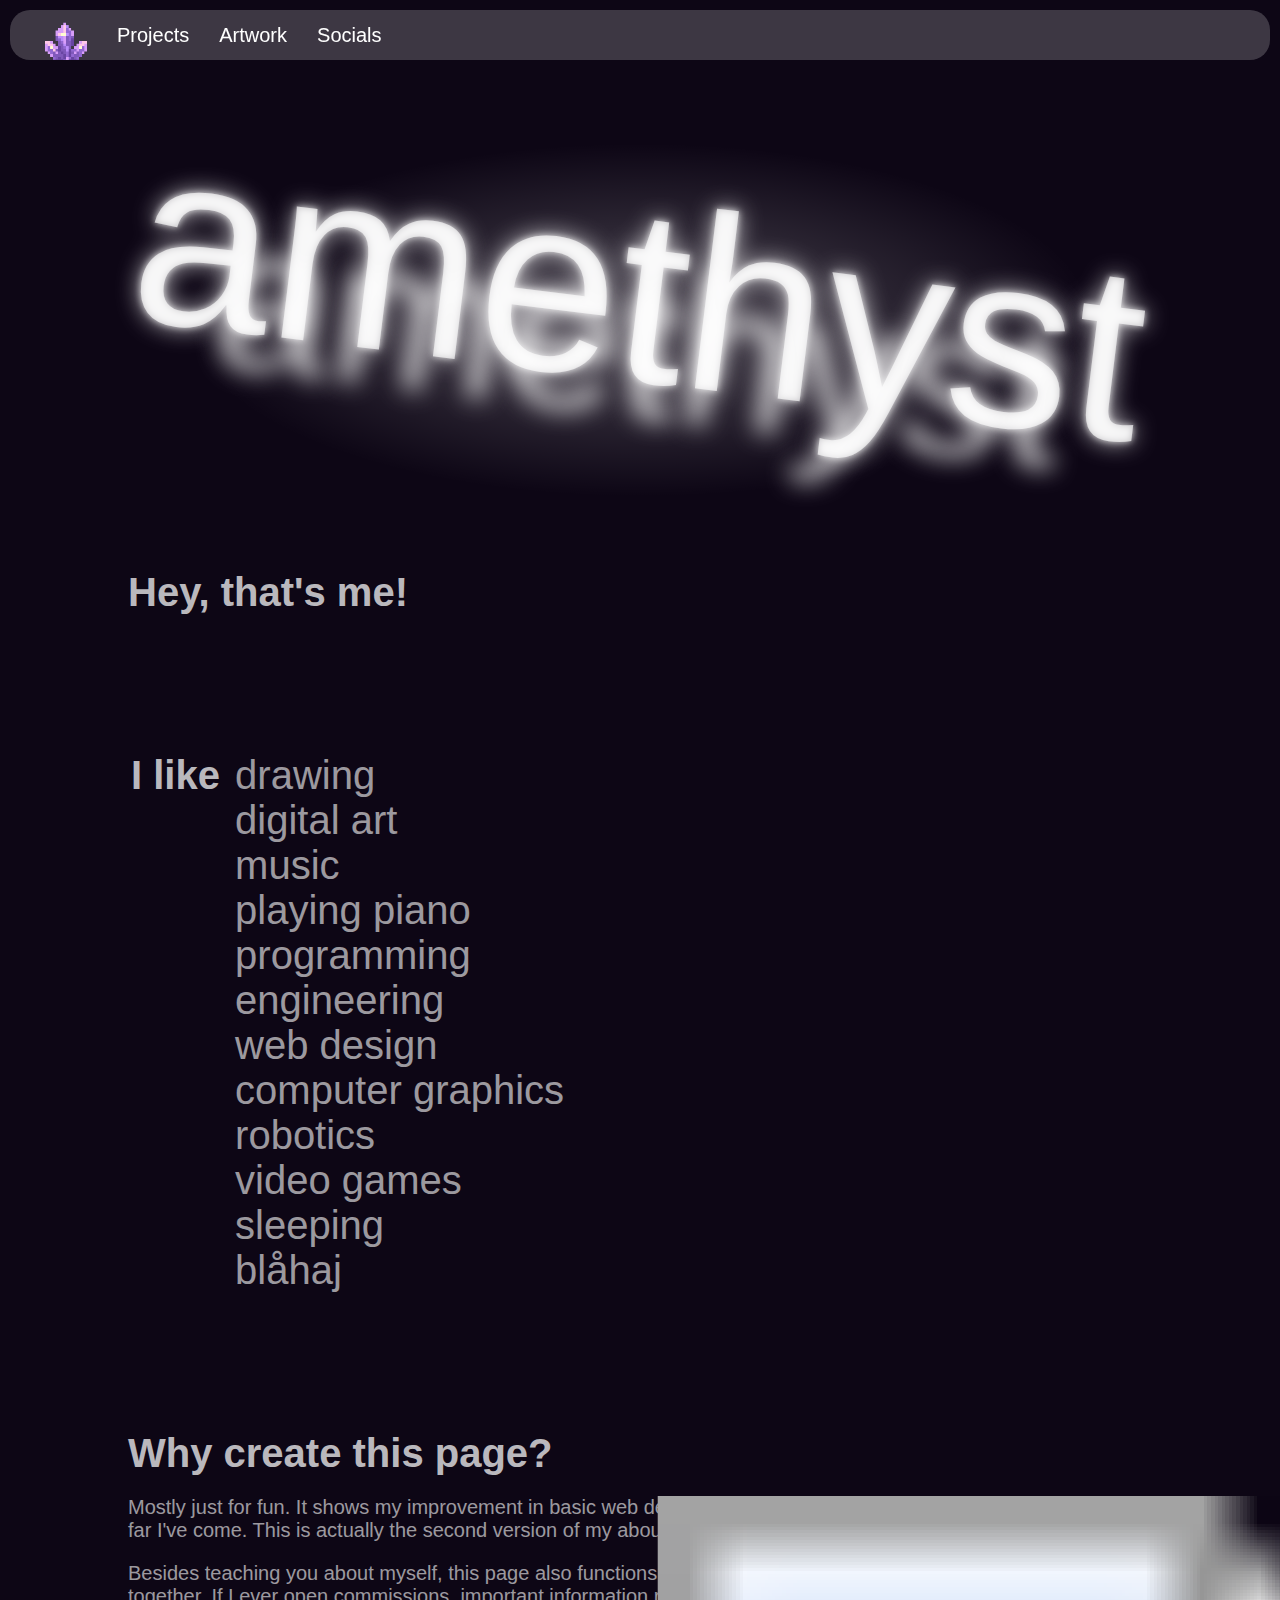
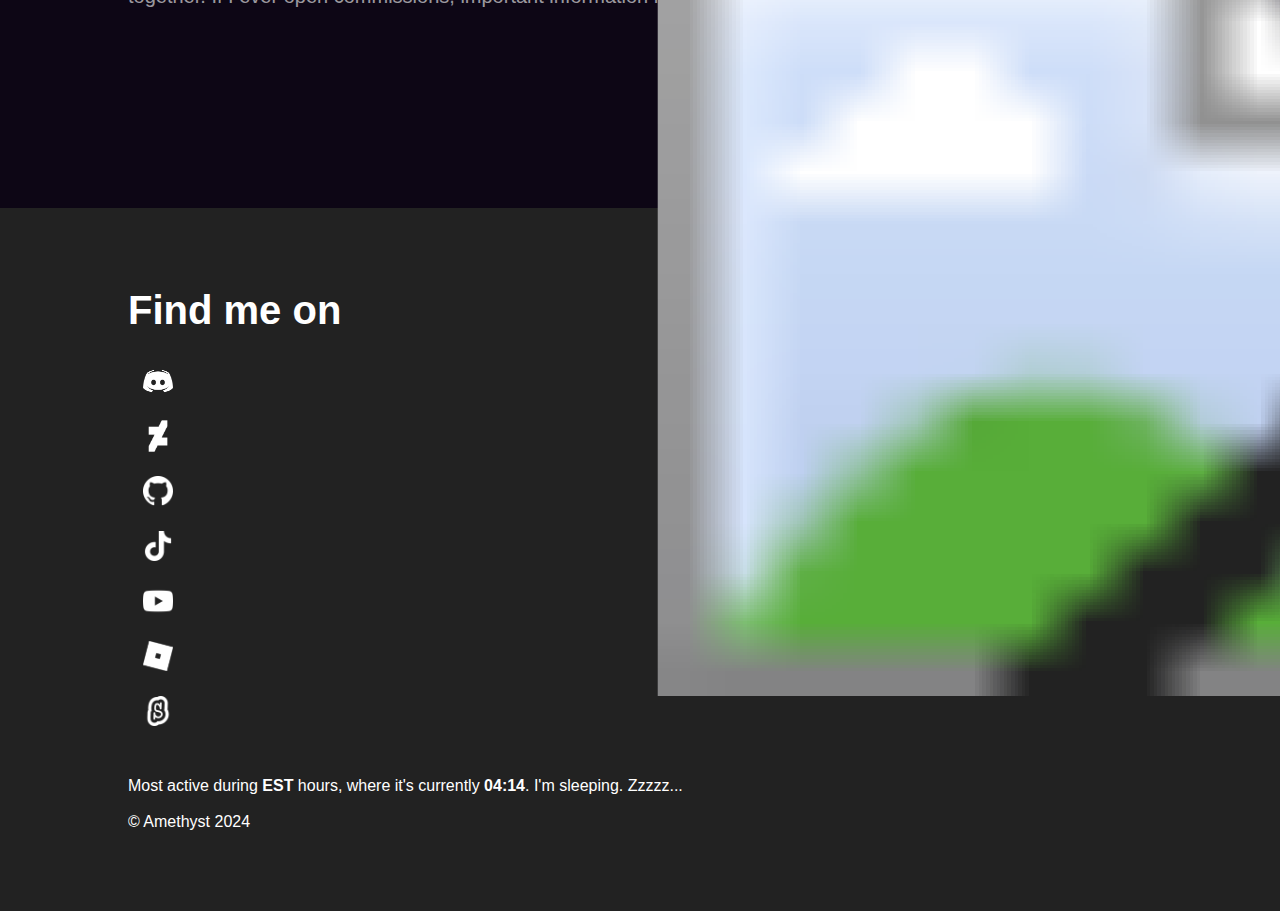
==== index.html @ 32d2dcf1 "Add files via upload" ====
<!DOCTYPE html>
<html lang="en">
<head>
    <meta charset="UTF-8">
    <meta name="viewport" content="width=device-width, initial-scale=1.0">
    <title>amethyst</title>
    <script src="script.js"></script>
    <link href="styles.css" rel="stylesheet">
    <link href="amcluster.png" rel="icon">
</head>
<body onload="reload()" onmousemove="coordinate(event)" onresize="resizeTitle()" onmouseenter="remouse()" onmouseleave="recenter()">
    <div id="navbarContainer">
        <a class="invis" href="index.html">
            <span class="navbarButton">
                <img src="amcluster.png" width="42px">
            </span>
        </a>
        <a class="invis" href="projects.html">
            <span class="navbarButton">
            Projects
            </span>
        </a>
        <a class="invis" href="art.html">
            <span class="navbarButton">
            Artwork
            </span>
        </a>
        <a class="invis" href="socials.html">
            <span class="navbarButton">
            Socials
            </span>
        </a>
    </div>
    <div class="navbarSpacer"></div>
    <div class="cover" id="cover">
        <div id="movingTitle">
            amethyst
        </div>
        <div id="movingTitle2">
            amethyst
        </div>
    </div>
    <div class="body">
        <span class="bold">Hey, that's me!</span>
        <br><br><br><br>
        <table>
            <tr>
                <td class="bold">
                    I like&nbsp;
                </td>
                <td class="thin">
                    drawing<br>digital art<br>music<br>playing piano<br>programming<br>engineering<br>web design<br>computer graphics<br>robotics<br>video games<br>sleeping<br>blåhaj
                </td>
            </tr>
        </table>
        <br><br><br>
        <span class="bold">Why create this page?</span>
        <br>
        <div class="paragraph">
            <p>Mostly just for fun. It shows my improvement in basic web design, as I often recreate my past projects to see how far I've come. This is actually the second version of my about-me page.</p>
            <p>Besides teaching you about myself, this page also functions as a portfolio, and it links all my public social accounts together. If I ever open commissions, important information regarding that will also be here.</p>
        </div>
        <br><br><br><br>
    </div>

    <div id="footer">
        <img id="hyena" src="asleep.PNG" onmouseenter="hyenaDo('awake');" onmouseleave="hyenaDo('asleep');">
        <div id="footerTitle">Find me on</div>
        <br>
        <a href="https://discordapp.com/users/802178124342493224">
            <div class="footerButton"><img src="socialIcons/discordicon.png" width="30px"></div>
        </a>
        <a href="https://www.deviantart.com/am3thystx">
            <div class="footerButton"><img src="socialIcons/deviantarticon.png" width="40px"></div>
        </a>
        <a href="https://github.com/ax-x3">
            <div class="footerButton"><img src="socialIcons/githubicon.png" width="30px"></div>
        </a>
        <a href="https://www.tiktok.com/@calldibs">
            <div class="footerButton"><img src="socialIcons/tiktokicon.png" width="30px"></div>
        </a>
        <a href="https://www.youtube.com/channel/UCxEQice5ytC8LMnzbRSFuXQ">
            <div class="footerButton"><img src="socialIcons/youtubeicon.png" width="30px"></div>
        </a>
        <a href="https://www.roblox.com/users/136983129/profile">
            <div class="footerButton"><img src="socialIcons/robloxicon.png" width="30px"></div>
        </a>
        <a href="https://scratch.mit.edu/users/aivi_/">
            <div class="footerButton"><img src="socialIcons/scratchicon.png" width="30px"></div>
        </a>
        <br><br>
        Most active during <b>EST</b> hours, where it's currently
        <span id="timezone"></span>
        <br><br>
        &copy; Amethyst 2024
    </div>

</body>
</html>
---- styles.css ----
body {
    margin: 0;
    color: #fff;
    background: #0d0615;
    font-family: "Helvetica Neue", sans-serif;
}

#navbarContainer {
    z-index: 1000;
    position: fixed;
    display: flex;
    background: #fff3;
    box-sizing: border-box;
    height: 50px;
    width: calc(100% - 20px);
    margin: 10px;
    padding: 0 20px;
    border-radius: 20px;
    backdrop-filter: blur(8px);
    -webkit-backdrop-filter: blur(8px);
    flex-wrap: nowrap;
}

.invis {
    font-size: 0;
}

.navbarButton {
    overflow: hidden;
    display: inline-block;
    height: 100%;
    box-sizing: border-box;
    color: #fff;
    font: inherit;
    font-size: 20px;
    font-weight: 200;
    text-align: center;
    background: none;
    margin: 0;
    padding: 10px 15px;
    line-height: 30px;
    vertical-align: bottom;
    transition: ease-in-out 50ms;
}

.navbarButton:hover {
    background: #fff3;
    padding: 8px 15px 12px;
}

.navbarButton:active {
    background: #0005;
    padding: 12px 15px 8px;
}

.navbarSpacer {
    height: 70px;
}

#cover {
    display: flex;
    height: 500px;
    background: radial-gradient(#fff4, #0000, #0000);
}

#movingTitle, #movingTitle2 {
    text-shadow: 0 0 25px #fffc;
    color: #0000;
    line-height: 0;
    font-weight: 200;
    rotate: 7deg;
    width: 0;
    height: 0;
    display:flex;
    justify-content: center;
    transition: ease-out 50ms;
    position: relative;
    left: 50%;
    top: 55%;
}

#movingTitle {
    text-shadow: 0 0 25px #fffc, 0 0 7px #fffc;
    color: #fffa;
    left: 50%;
    top: 45%;
}

.body {
    margin: 0 10%;
    color: #fff9;
    font-size: 40px;
    font-weight: 300;
}

.title {
    font-size: 60px;
    font-weight: 800;
    color: #fffd;
}

a:not(.inlineLink) {
    text-decoration: none;
}

.blockLink {
    box-sizing: border-box;
    width: 100%;
    padding: 30px;
    border-radius: 50px;
    background: #fff1;
    transition: ease-in-out 50ms;
}

.blockLink:hover {
    background: #fff2;

}

a {
    color: #9778ba;
}

a:hover {
    color: #caaaf0;
}

.bold {
    font-weight: 800;
    color: #fffb;
}

.thin {
    font-weight: 100;
}

td {
    vertical-align: text-top;
}

.followLink {
    border-radius: 7.5px;
}

.toGithub {
    border-radius: 15px;
}

.followLink, .toGithub {
    transition: ease-in-out 50ms;
    opacity: 0.75;
}

.followLink:hover, .toGithub:hover {
    background: #fff5;
    opacity: 1;
}

embed {
    width: 100%;
    aspect-ratio: 9/5;
    box-shadow: 0 0 60px #fff7;
}

iframe {
    width: 100%;
    aspect-ratio: 9/5;
}

.paragraph {
    font-size: 20px;
}

#hyena {
    width: 1%;
    position: absolute;
    right: 40px;
    scale: 50;
    margin: 0 20%;
}

#footer {
    box-sizing: border-box;
    width: 100%;
    padding: 80px 10%;
    background: #222;
}

#footerTitle {
    font-size: 40px;
    font-weight: 800;
}

.footerButton {
    font-size: 20px;
    margin: 5px;
    display: flex;
    align-items: center;
    justify-content: center;
    width: 50px;
    height: 50px;
    transition: ease-in-out 50ms;
    border-radius: 10px;
}

.footerButton:hover {
    background: #fff3;
}

.footerButton:active {
    background: #0005;
}
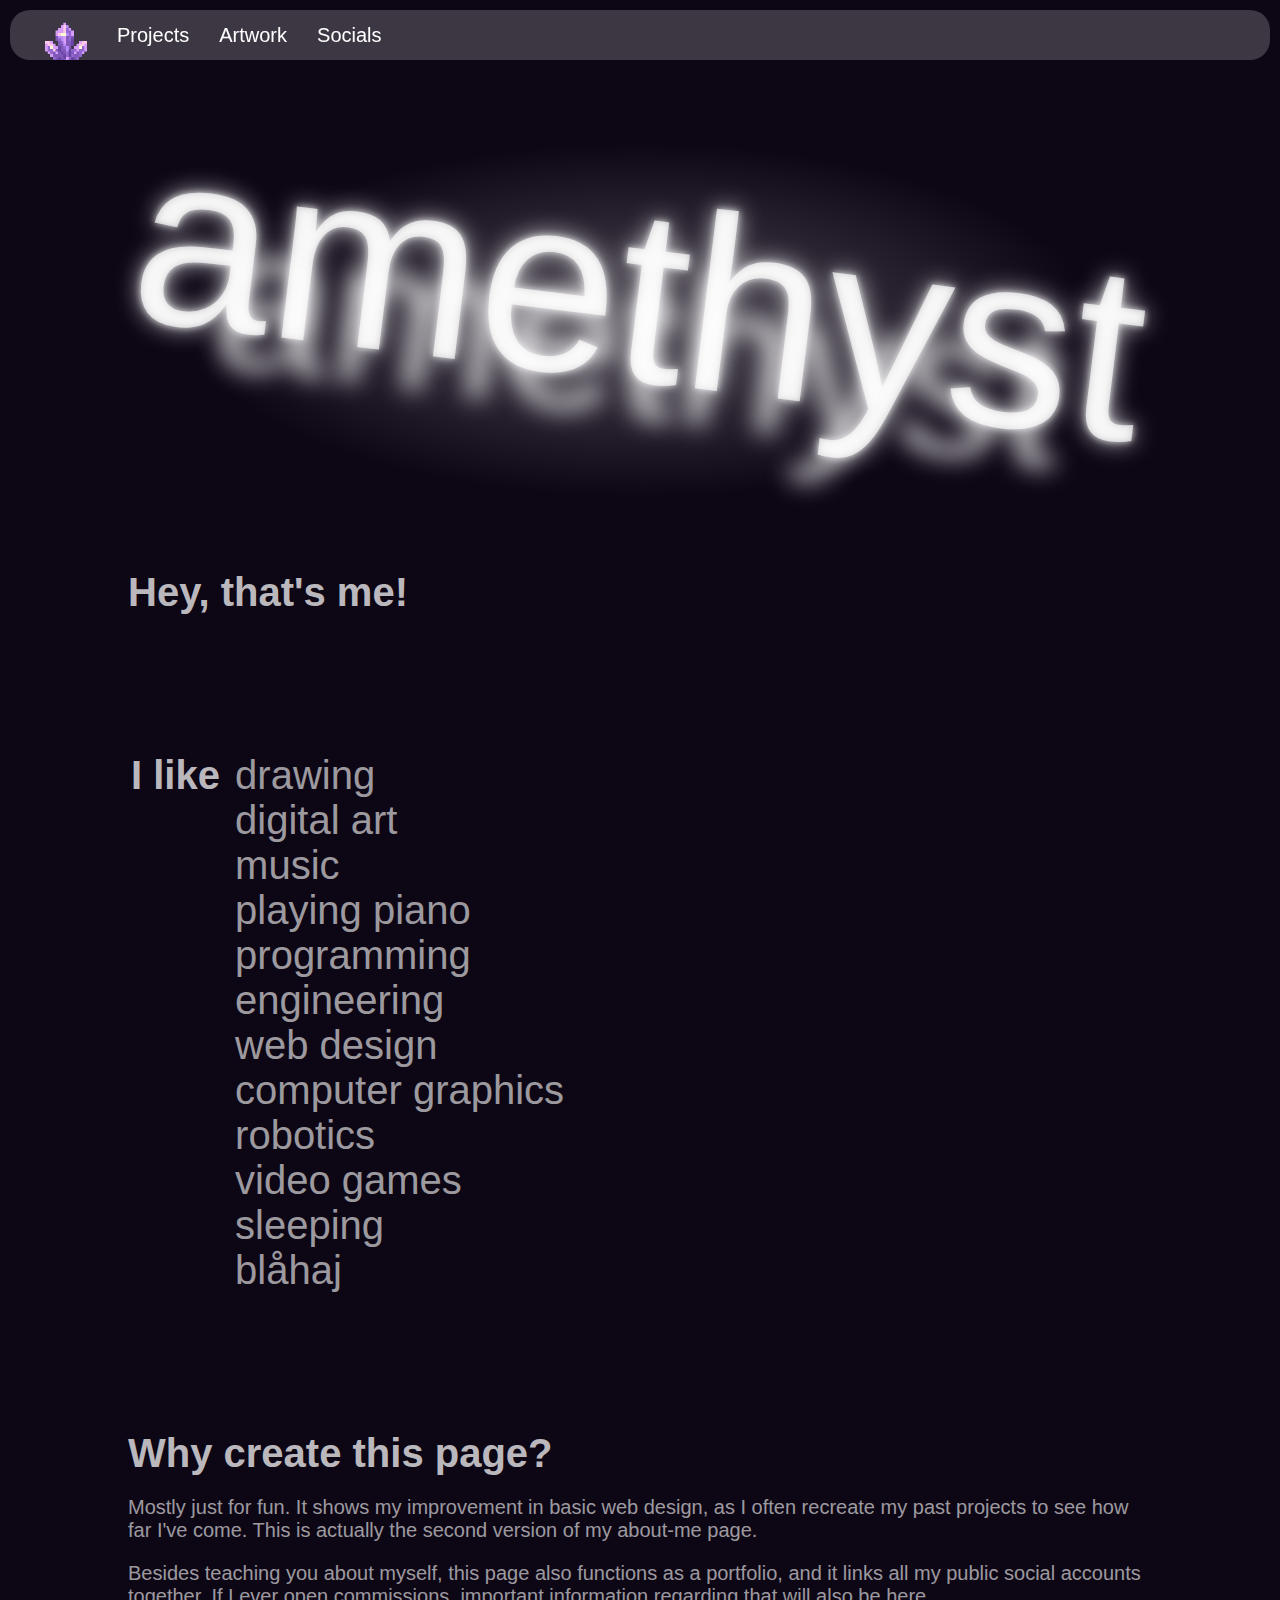
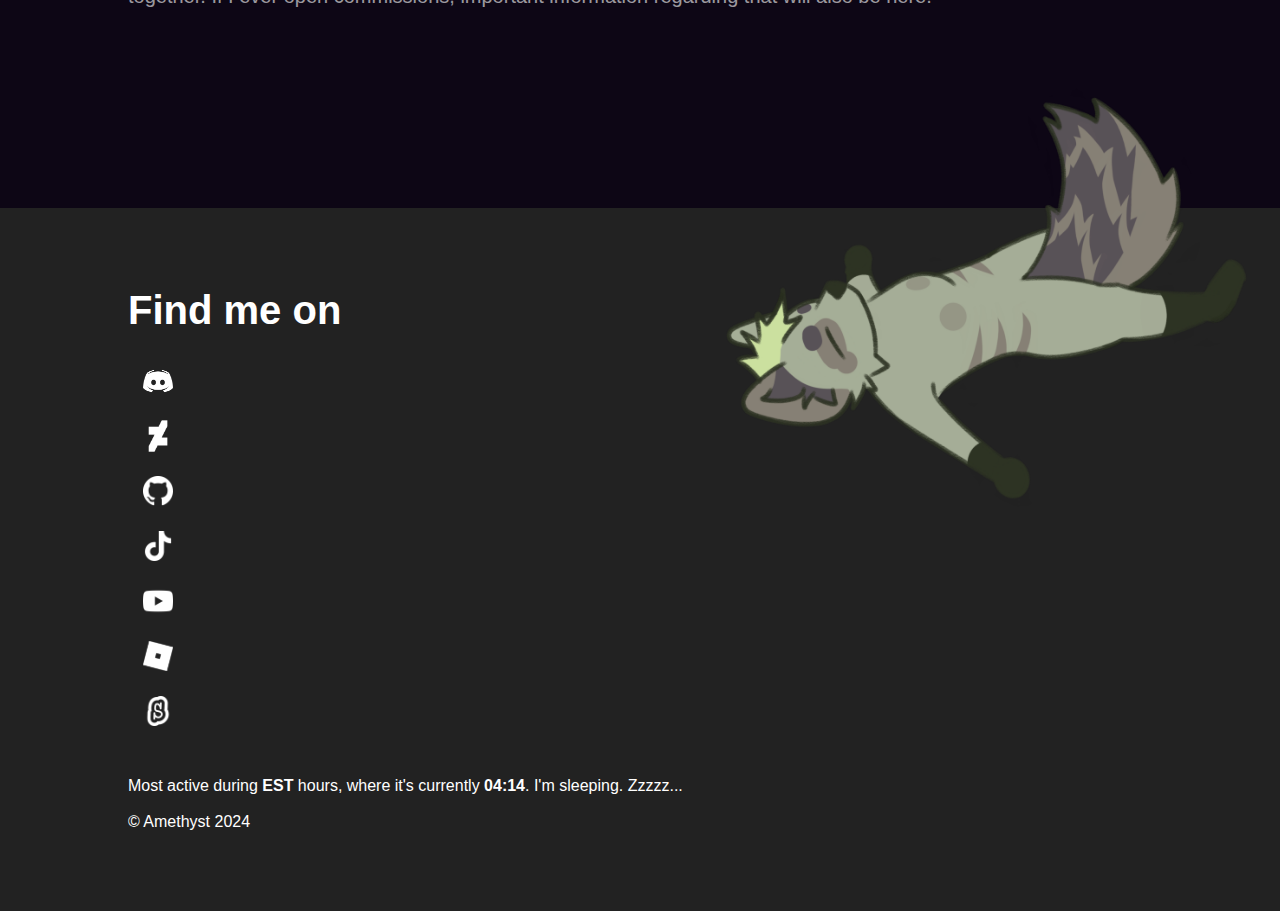
==== commit cd3bd4cc: "Update index.html" ====
--- a/index.html
+++ b/index.html
@@ -64,7 +64,7 @@
     </div>
 
     <div id="footer">
-        <img id="hyena" src="asleep.PNG" onmouseenter="hyenaDo('awake');" onmouseleave="hyenaDo('asleep');">
+        <img id="hyena" src="asleep.png" onmouseenter="hyenaDo('awake');" onmouseleave="hyenaDo('asleep');">
         <div id="footerTitle">Find me on</div>
         <br>
         <a href="https://discordapp.com/users/802178124342493224">
@@ -96,4 +96,4 @@
     </div>
 
 </body>
-</html>+</html>
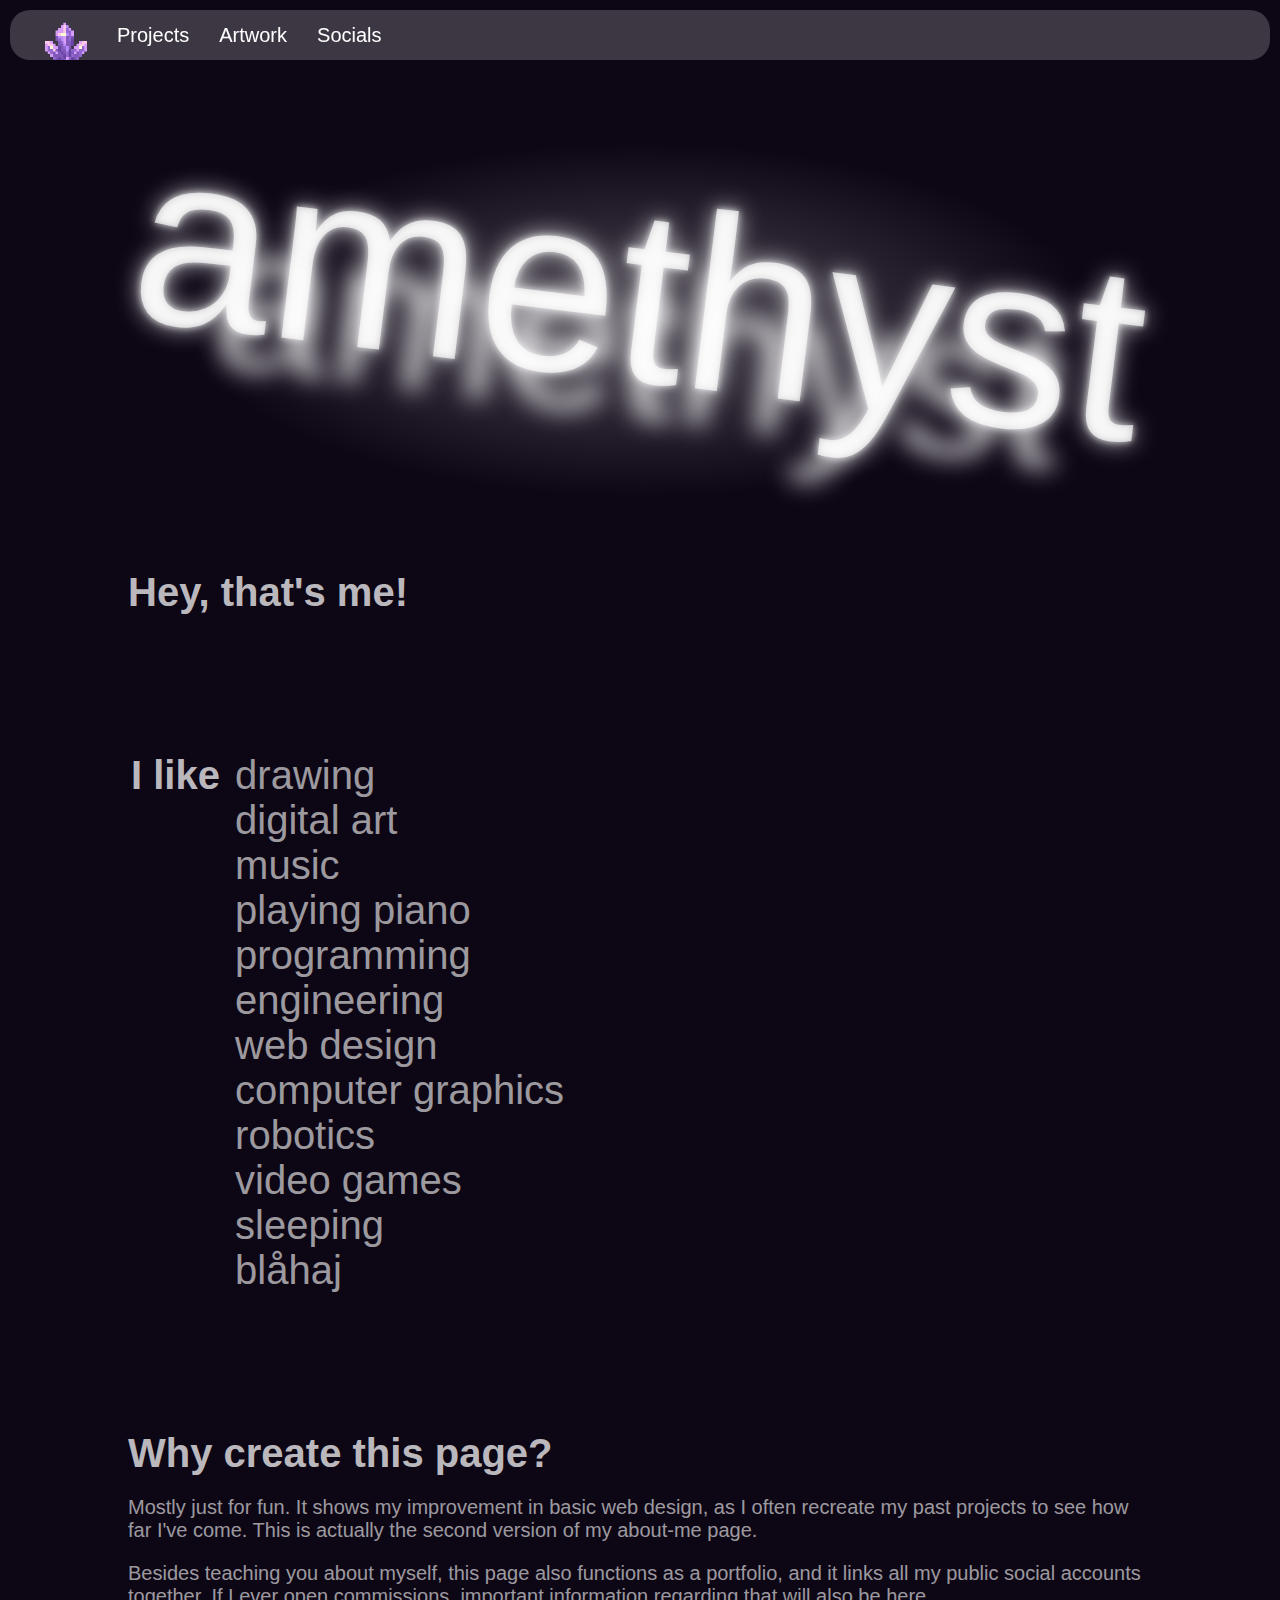
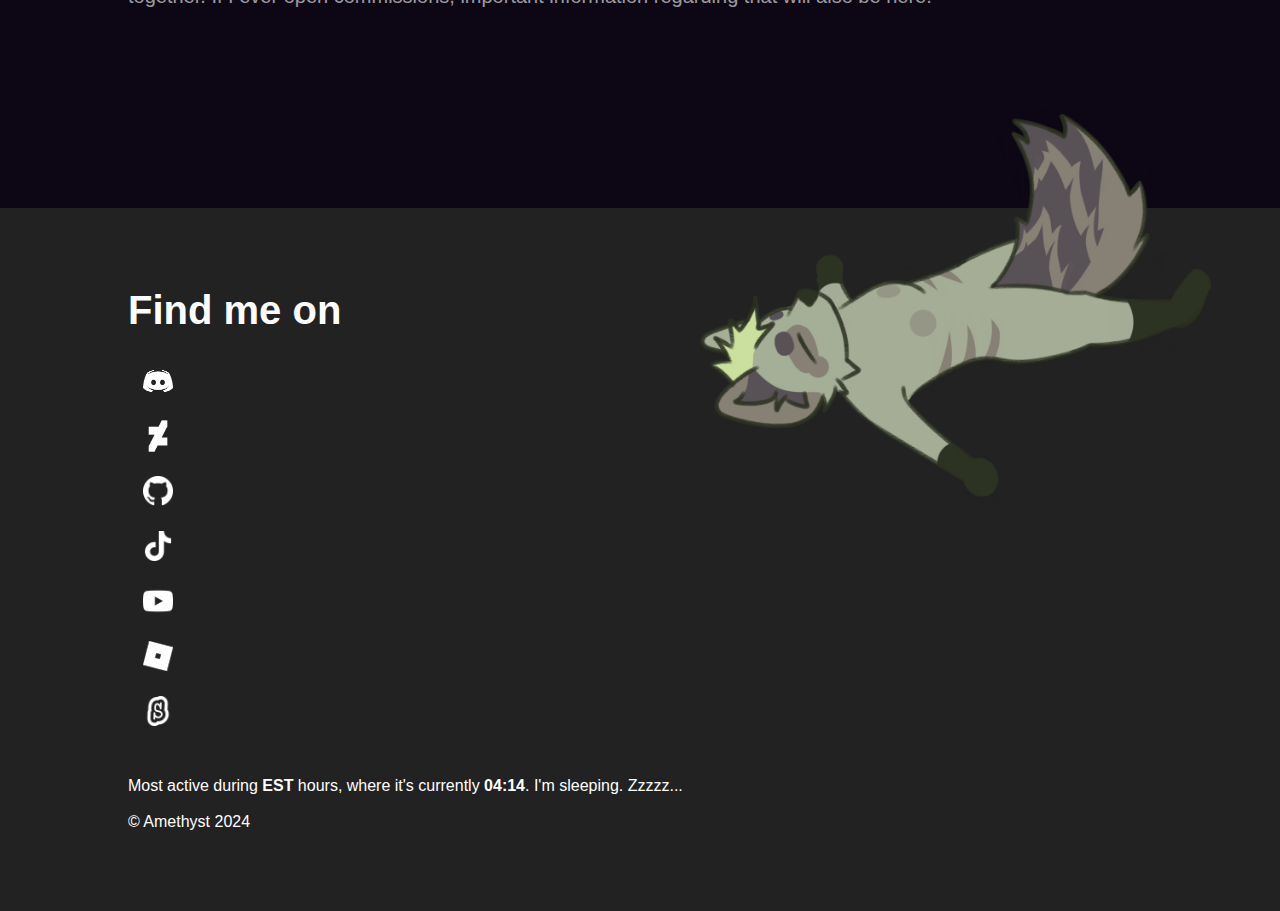
==== commit e654ec0e: "Update index.html" ====
--- a/index.html
+++ b/index.html
@@ -2,7 +2,7 @@
 <html lang="en">
 <head>
     <meta charset="UTF-8">
-    <meta name="viewport" content="width=device-width, initial-scale=1.0">
+    <meta name="viewport" content="width=1000, initial-scale=1.0">
     <title>amethyst</title>
     <script src="script.js"></script>
     <link href="styles.css" rel="stylesheet">
--- a/styles.css
+++ b/styles.css
@@ -114,7 +114,6 @@
 
 .blockLink:hover {
     background: #fff2;
-
 }
 
 a {
@@ -172,10 +171,10 @@
 }
 
 #hyena {
-    width: 1%;
+    width: 5%;
     position: absolute;
     right: 40px;
-    scale: 50;
+    scale: 10;
     margin: 0 20%;
 }
 
@@ -209,4 +208,4 @@
 
 .footerButton:active {
     background: #0005;
-}+}
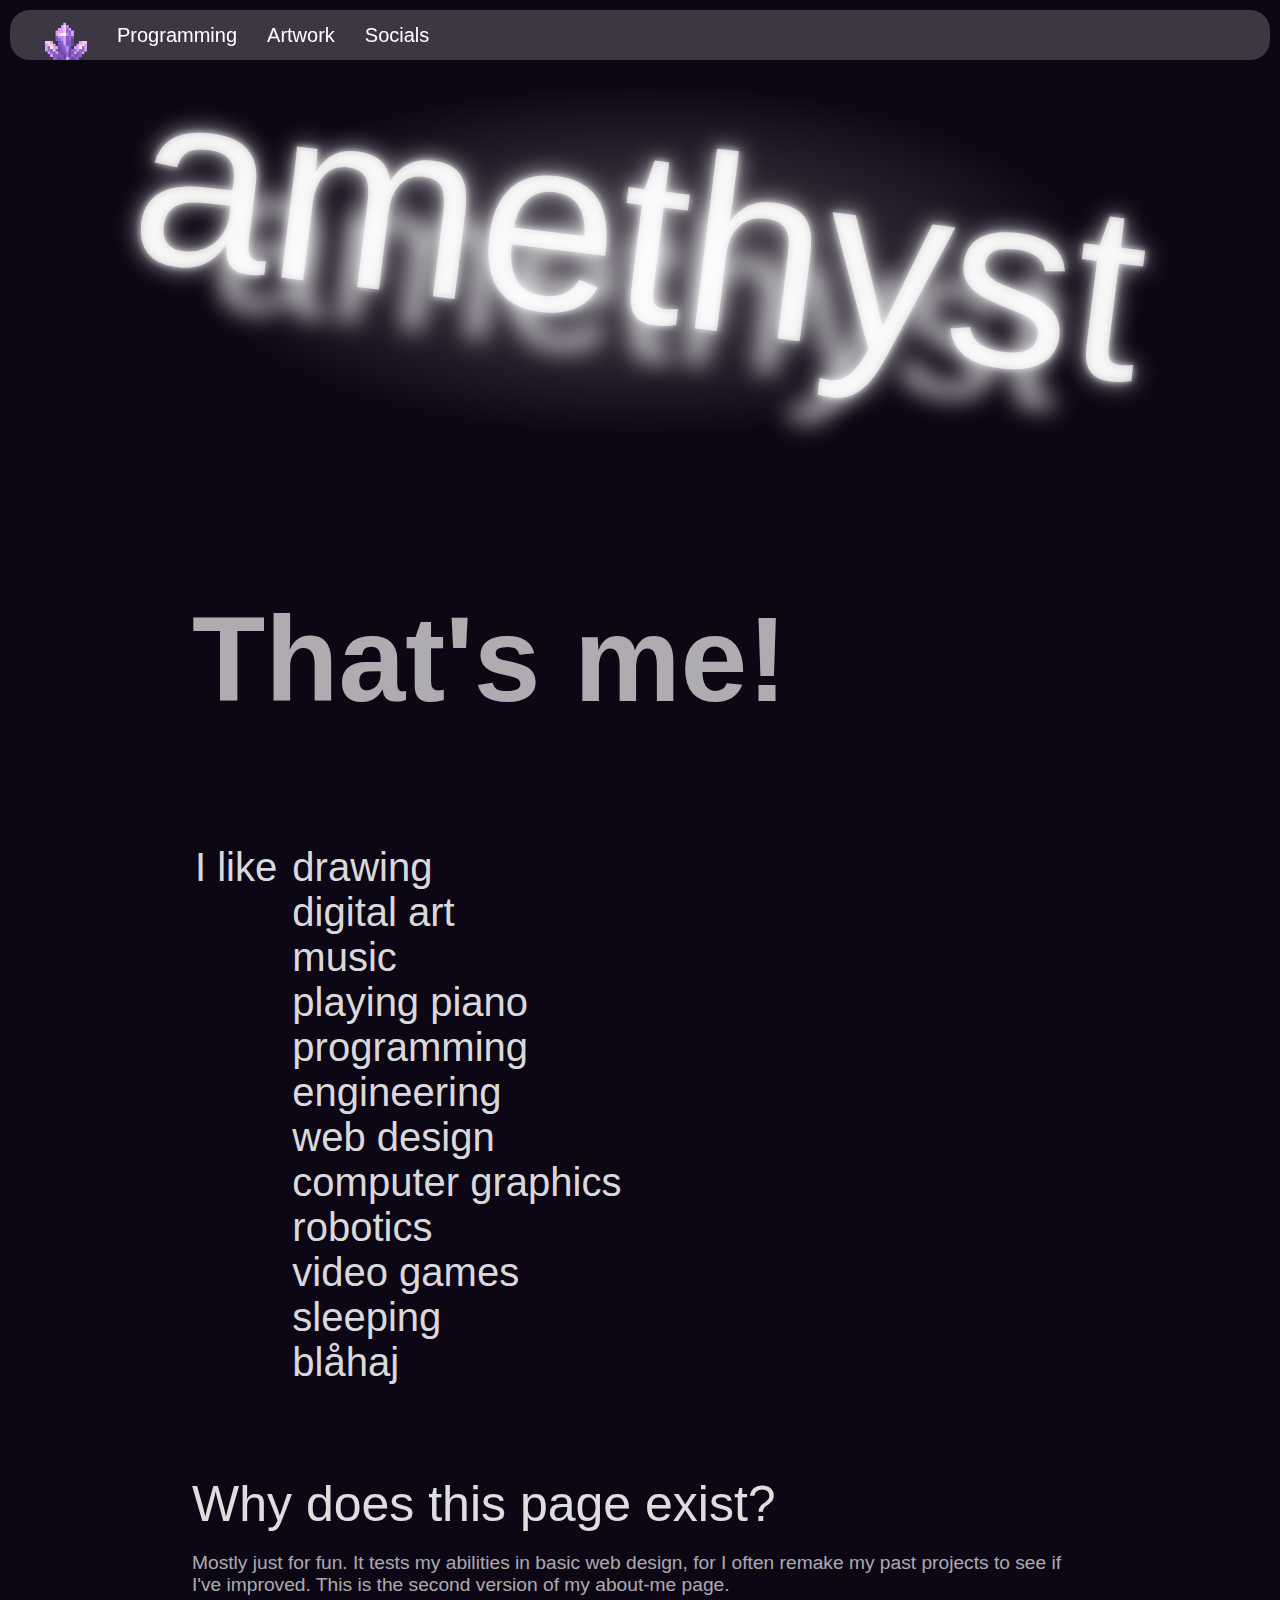
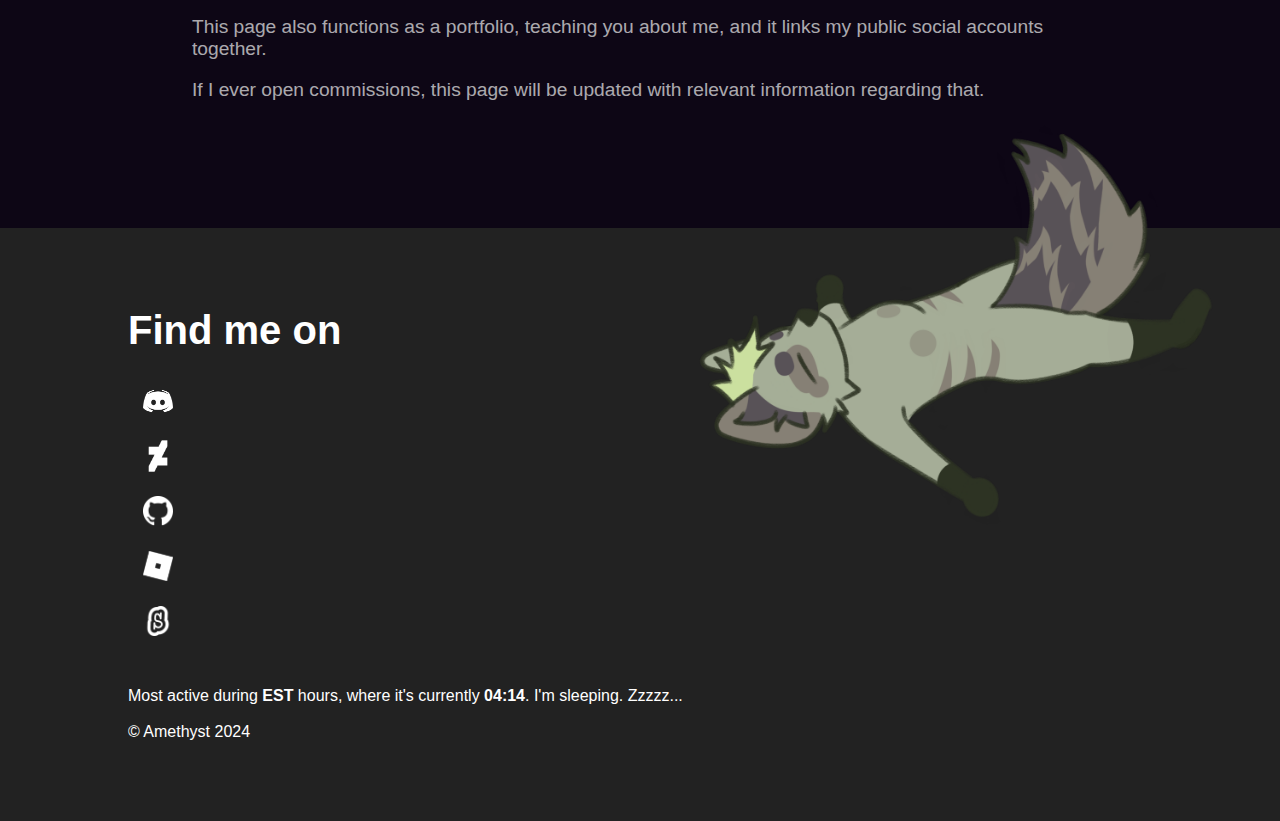
==== commit 2f3cc78d: "Revamp entire site" ====
--- a/index.html
+++ b/index.html
@@ -2,7 +2,7 @@
 <html lang="en">
 <head>
     <meta charset="UTF-8">
-    <meta name="viewport" content="width=1000, initial-scale=1.0">
+    <meta name="viewport" content="min-width=device-width, initial-scale=0.65">
     <title>amethyst</title>
     <script src="script.js"></script>
     <link href="styles.css" rel="stylesheet">
@@ -15,9 +15,9 @@
                 <img src="amcluster.png" width="42px">
             </span>
         </a>
-        <a class="invis" href="projects.html">
+        <a class="invis" href="programming.html">
             <span class="navbarButton">
-            Projects
+            Programming
             </span>
         </a>
         <a class="invis" href="art.html">
@@ -40,27 +40,25 @@
             amethyst
         </div>
     </div>
-    <div class="body">
-        <span class="bold">Hey, that's me!</span>
-        <br><br><br><br>
+    <div class="content">
+        <h1>That's me!</h1>
         <table>
             <tr>
-                <td class="bold">
-                    I like&nbsp;
+                <td>
+                    <h2><b>I like&nbsp</b></h2>
                 </td>
-                <td class="thin">
-                    drawing<br>digital art<br>music<br>playing piano<br>programming<br>engineering<br>web design<br>computer graphics<br>robotics<br>video games<br>sleeping<br>blåhaj
+                <td>
+                    <h2>drawing<br>digital art<br>music<br>playing piano<br>programming<br>engineering<br>web design<br>computer graphics<br>robotics<br>video games<br>sleeping<br>blåhaj</h2>
                 </td>
             </tr>
         </table>
         <br><br><br>
-        <span class="bold">Why create this page?</span>
+        <span class="itemTitle">Why does this page exist?</span>
         <br>
-        <div class="paragraph">
-            <p>Mostly just for fun. It shows my improvement in basic web design, as I often recreate my past projects to see how far I've come. This is actually the second version of my about-me page.</p>
-            <p>Besides teaching you about myself, this page also functions as a portfolio, and it links all my public social accounts together. If I ever open commissions, important information regarding that will also be here.</p>
-        </div>
-        <br><br><br><br>
+            <p>Mostly just for fun. It tests my abilities in basic web design, for I often remake my past projects to see if I've improved. This is the second version of my about-me page.</p>
+            <p>This page also functions as a portfolio, teaching you about me, and it links my public social accounts together.</p>
+            <p>If I ever open commissions, this page will be updated with relevant information regarding that.</p>
+        <br><br><br><br><br><br>
     </div>
 
     <div id="footer">
@@ -75,12 +73,6 @@
         </a>
         <a href="https://github.com/ax-x3">
             <div class="footerButton"><img src="socialIcons/githubicon.png" width="30px"></div>
-        </a>
-        <a href="https://www.tiktok.com/@calldibs">
-            <div class="footerButton"><img src="socialIcons/tiktokicon.png" width="30px"></div>
-        </a>
-        <a href="https://www.youtube.com/channel/UCxEQice5ytC8LMnzbRSFuXQ">
-            <div class="footerButton"><img src="socialIcons/youtubeicon.png" width="30px"></div>
         </a>
         <a href="https://www.roblox.com/users/136983129/profile">
             <div class="footerButton"><img src="socialIcons/robloxicon.png" width="30px"></div>
--- a/styles.css
+++ b/styles.css
@@ -8,6 +8,7 @@
 #navbarContainer {
     z-index: 1000;
     position: fixed;
+    top: 0;
     display: flex;
     background: #fff3;
     box-sizing: border-box;
@@ -54,7 +55,7 @@
 }
 
 .navbarSpacer {
-    height: 70px;
+    height: 10px;
 }
 
 #cover {
@@ -86,17 +87,32 @@
     top: 45%;
 }
 
-.body {
-    margin: 0 10%;
-    color: #fff9;
+.content {
+    margin: 0 15%;
+}
+
+h1 {
+    font-size: 120px;
+    font-weight: 600;
+    color: #fffa;
+}
+
+h2 {
     font-size: 40px;
-    font-weight: 300;
-}
-
-.title {
-    font-size: 60px;
-    font-weight: 800;
+    font-weight: 200;
     color: #fffd;
+}
+
+.itemTitle {
+    font-size: 50px;
+    font-weight: 500;
+    color: #fffd;
+}
+
+p {
+    font-size: 120%;
+    font-weight: 400;
+    color: #fffa;
 }
 
 a:not(.inlineLink) {
@@ -107,8 +123,8 @@
     box-sizing: border-box;
     width: 100%;
     padding: 30px;
-    border-radius: 50px;
-    background: #fff1;
+    border-radius: 30px;
+    background: #ffffff0a;
     transition: ease-in-out 50ms;
 }
 
@@ -122,15 +138,6 @@
 
 a:hover {
     color: #caaaf0;
-}
-
-.bold {
-    font-weight: 800;
-    color: #fffb;
-}
-
-.thin {
-    font-weight: 100;
 }
 
 td {
@@ -164,10 +171,6 @@
 iframe {
     width: 100%;
     aspect-ratio: 9/5;
-}
-
-.paragraph {
-    font-size: 20px;
 }
 
 #hyena {
